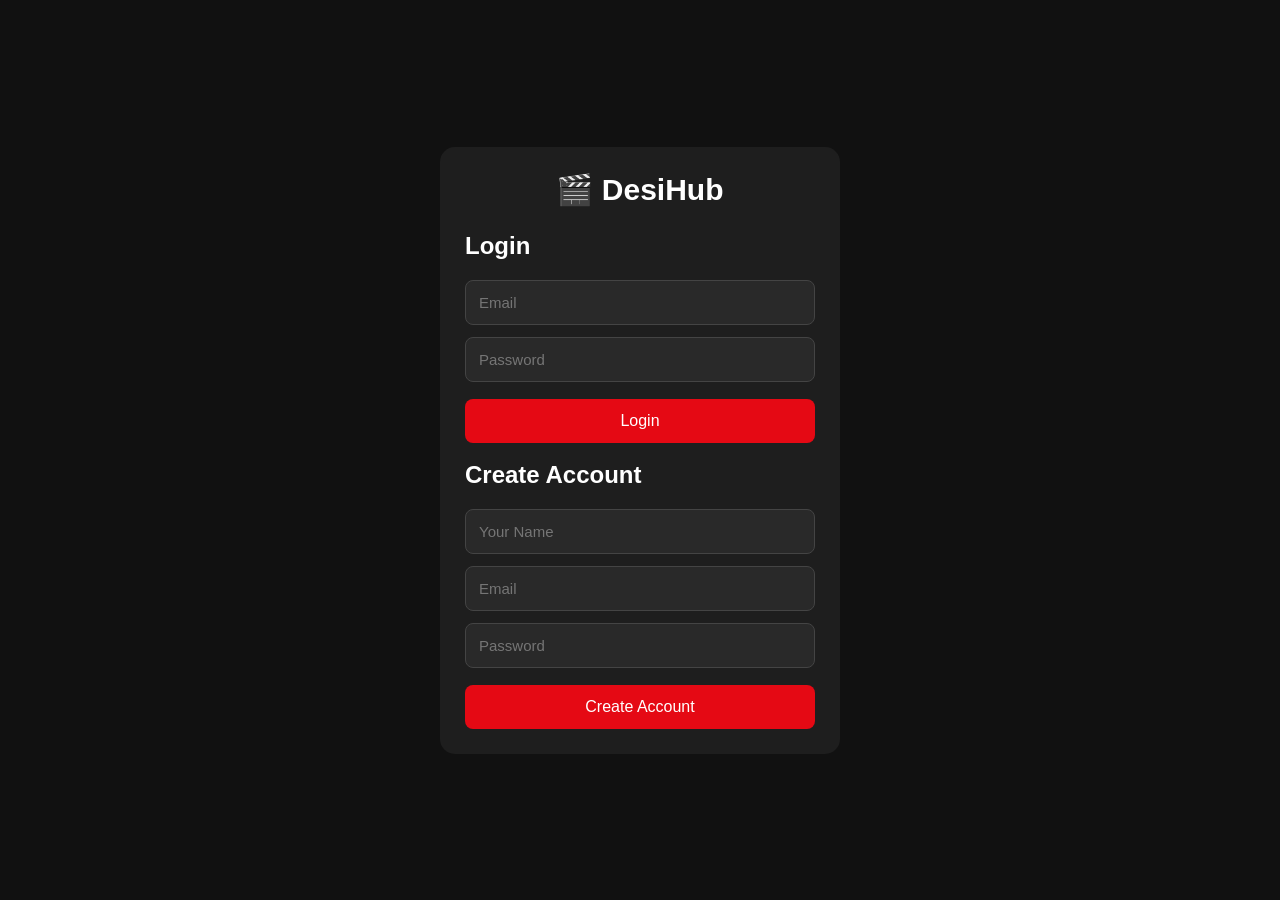
==== index.html/index.html @ a0372327 "Create index.html" ====
<!DOCTYPE html>
<html lang="hi">
<head>
  <meta charset="UTF-8">
  <meta name="viewport" content="width=device-width, initial-scale=1.0">

  <title>DesiHub - Premium Videos</title>

  <style>
    * {
      box-sizing: border-box;
      margin: 0;
      padding: 0;
    }

    body {
      font-family: Arial, sans-serif;
      background: #111;
      color: #fff;
    }

    .hidden {
      display: none !important;
    }

    button {
      border: 0;
      cursor: pointer;
    }

    /* AUTH */

    .auth-screen {
      min-height: 100vh;
      display: flex;
      justify-content: center;
      align-items: center;
      padding: 20px;
    }

    .auth-box {
      width: 100%;
      max-width: 400px;
      background: #1e1e1e;
      padding: 25px;
      border-radius: 15px;
    }

    .logo {
      text-align: center;
      font-size: 30px;
      font-weight: bold;
      margin-bottom: 25px;
    }

    .auth-box h2 {
      margin-bottom: 20px;
    }

    .auth-box input {
      width: 100%;
      padding: 13px;
      margin-bottom: 12px;
      border-radius: 8px;
      border: 1px solid #444;
      background: #292929;
      color: white;
      font-size: 15px;
    }

    .primary-btn {
      width: 100%;
      padding: 13px;
      background: #e50914;
      color: white;
      border-radius: 8px;
      font-size: 16px;
      margin-top: 5px;
    }

    /* HEADER */

    .header {
      position: sticky;
      top: 0;
      z-index: 10;
      background: #181818;
      padding: 14px;
      border-bottom: 1px solid #333;
    }

    .header-row {
      max-width: 1100px;
      margin: auto;
      display: flex;
      align-items: center;
      gap: 12px;
    }

    .brand {
      font-size: 22px;
      font-weight: bold;
      white-space: nowrap;
    }

    #searchInput {
      flex: 1;
      padding: 11px;
      border-radius: 8px;
      border: 1px solid #444;
      background: #292929;
      color: white;
    }

    .profile-btn {
      background: #333;
      color: white;
      padding: 10px 12px;
      border-radius: 8px;
    }

    /* MAIN */

    .container {
      max-width: 1100px;
      margin: auto;
      padding: 18px;
    }

    .hero {
      background: linear-gradient(135deg, #321111, #252525);
      padding: 25px;
      border-radius: 15px;
      margin-bottom: 20px;
    }

    .hero h1 {
      font-size: 30px;
      margin-bottom: 8px;
    }

    .hero p {
      color: #ccc;
      margin-bottom: 15px;
    }

    .subscription-banner {
      background: #241818;
      border: 1px solid #e50914;
      padding: 18px;
      border-radius: 12px;
      margin-bottom: 20px;
    }

    .subscription-banner h3 {
      margin-bottom: 8px;
    }

    .plans {
      display: flex;
      gap: 8px;
      flex-wrap: wrap;
      margin-top: 12px;
    }

    .plan-btn {
      background: #e50914;
      color: white;
      padding: 10px 15px;
      border-radius: 8px;
    }

    /* CATEGORIES */

    .categories {
      display: flex;
      gap: 8px;
      overflow-x: auto;
      padding-bottom: 12px;
      margin-bottom: 15px;
    }

    .category-btn {
      flex-shrink: 0;
      background: #292929;
      color: white;
      padding: 10px 15px;
      border-radius: 20px;
    }

    .category-btn.active {
      background: #e50914;
    }

    /* VIDEO GRID */

    .video-grid {
      display: grid;
      grid-template-columns: repeat(3, 1fr);
      gap: 15px;
    }

    .video-card {
      background: #1e1e1e;
      border-radius: 12px;
      overflow: hidden;
      cursor: pointer;
    }

    .video-thumb {
      position: relative;
      width: 100%;
      aspect-ratio: 16 / 9;
      background: #222;
    }

    .video-thumb img {
      width: 100%;
      height: 100%;
      object-fit: cover;
    }

    .video-duration {
      position: absolute;
      bottom: 7px;
      right: 7px;
      background: #000;
      padding: 4px 6px;
      border-radius: 4px;
      font-size: 12px;
    }

    .video-info {
      padding: 12px;
    }

    .video-info h3 {
      font-size: 16px;
      margin-bottom: 7px;
    }

    .video-info p {
      color: #aaa;
      font-size: 13px;
    }

    /* MODAL */

    .modal {
      position: fixed;
      inset: 0;
      background: rgba(0,0,0,.8);
      display: flex;
      justify-content: center;
      align-items: center;
      padding: 15px;
      z-index: 100;
    }

    .modal-box {
      width: 100%;
      max-width: 600px;
      background: #1e1e1e;
      border-radius: 12px;
      padding: 20px;
      position: relative;
    }

    .close-btn {
      position: absolute;
      right: 12px;
      top: 10px;
      background: #333;
      color: white;
      width: 35px;
      height: 35px;
      border-radius: 50%;
    }

    .modal-box h2 {
      margin-bottom: 15px;
    }

    .video-player {
      width: 100%;
      max-height: 70vh;
      background: black;
    }

    .profile-info {
      line-height: 2;
      color: #ccc;
    }

    /* TOAST */

    .toast {
      position: fixed;
      left: 50%;
      bottom: 25px;
      transform: translateX(-50%);
      background: white;
      color: black;
      padding: 12px 18px;
      border-radius: 8px;
      display: none;
      z-index: 999;
    }

    /* MOBILE */

    @media (max-width: 700px) {

      .header-row {
        flex-wrap: wrap;
      }

      .brand {
        width: 100%;
      }

      #searchInput {
        width: 100%;
        flex: 1;
      }

      .video-grid {
        grid-template-columns: repeat(2, 1fr);
        gap: 10px;
      }

      .container {
        padding: 12px;
      }

      .hero h1 {
        font-size: 24px;
      }

      .video-info {
        padding: 9px;
      }

      .video-info h3 {
        font-size: 14px;
      }

      .video-info p {
        font-size: 12px;
      }
    }

    @media (max-width: 430px) {
      .video-grid {
        grid-template-columns: 1fr;
      }
    }
  </style>
</head>

<body>

  <!-- LOGIN / SIGNUP -->

  <div id="authScreen" class="auth-screen">

    <div class="auth-box">

      <div class="logo">
        🎬 DesiHub
      </div>

      <h2>Login</h2>

      <form id="loginForm">

        <input
          type="email"
          id="loginEmail"
          placeholder="Email"
          required
        >

        <input
          type="password"
          id="loginPassword"
          placeholder="Password"
          required
        >

        <button class="primary-btn" type="submit">
          Login
        </button>

      </form>

      <br>

      <h2>Create Account</h2>

      <form id="signupForm">

        <input
          type="text"
          id="signupName"
          placeholder="Your Name"
          required
        >

        <input
          type="email"
          id="signupEmail"
          placeholder="Email"
          required
        >

        <input
          type="password"
          id="signupPassword"
          placeholder="Password"
          required
        >

        <button class="primary-btn" type="submit">
          Create Account
        </button>

      </form>

    </div>

  </div>


  <!-- MAIN APP -->

  <div id="mainApp" class="hidden">

    <header class="header">

      <div class="header-row">

        <div class="brand">
          🎬 DesiHub
        </div>

        <input
          type="search"
          id="searchInput"
          placeholder="Search videos..."
        >

        <button
          class="profile-btn"
          onclick="document.getElementById('profileModal').classList.remove('hidden')"
        >
          👤
        </button>

      </div>

    </header>


    <main class="container">

      <!-- HERO -->

      <section class="hero">

        <h1>Welcome to DesiHub</h1>

        <p>
          Premium videos और entertainment का मजा लें।
        </p>

        <p>
          Status:
          <strong class="premiumStatus">
            Free Plan
          </strong>
        </p>

      </section>


      <!-- SUBSCRIPTION -->

      <section
        id="subscriptionBanner"
        class="subscription-banner"
      >

        <h3>⭐ Premium Membership</h3>

        <p>
          Premium videos देखने के लिए अपना plan चुनें।
        </p>

        <div class="plans">

          <button
            class="plan-btn"
            data-plan="monthly"
          >
            ₹99 / Month
          </button>

          <button
            class="plan-btn"
            data-plan="quarterly"
          >
            ₹249 / 3 Months
          </button>

          <button
            class="plan-btn"
            data-plan="yearly"
          >
            ₹799 / Year
          </button>

        </div>

      </section>


      <!-- CATEGORIES -->

      <div class="categories">

        <button
          class="category-btn active"
          data-category="all"
        >
          All
        </button>

        <button
          class="category-btn"
          data-category="witchymoye"
        >
          Witchy Moye
        </button>

        <button
          class="category-btn"
          data-category="drama"
        >
          Drama
        </button>

        <button
          class="category-btn"
          data-category="comedy"
        >
          Comedy
        </button>

        <button
          class="category-btn"
          data-category="action"
        >
          Action
        </button>

      </div>


      <!-- VIDEOS -->

      <section>

        <h2 style="margin-bottom:15px;">
          Latest Videos
        </h2>

        <div
          id="videoGrid"
          class="video-grid"
        >
        </div>

      </section>

    </main>

  </div>


  <!-- PAYMENT MODAL -->

  <div
    id="paymentModal"
    class="modal hidden"
  >

    <div class="modal-box">

      <button
        class="close-btn"
        data-close-modal="paymentModal"
      >
        ×
      </button>

      <h2>⭐ Premium Plans</h2>

      <p style="color:#aaa;margin-bottom:15px;">
        अपना Premium plan चुनें।
      </p>

      <button
        class="primary-btn"
        data-plan="monthly"
      >
        ₹99 — Monthly
      </button>

      <button
        class="primary-btn"
        data-plan="quarterly"
      >
        ₹249 — Quarterly
      </button>

      <button
        class="primary-btn"
        data-plan="yearly"
      >
        ₹799 — Yearly
      </button>

    </div>

  </div>


  <!-- PROFILE MODAL -->

  <div
    id="profileModal"
    class="modal hidden"
  >

    <div class="modal-box">

      <button
        class="close-btn"
        data-close-modal="profileModal"
      >
        ×
      </button>

      <h2>👤 Profile</h2>

      <div class="profile-info">

        <p>
          Name:
          <strong class="userName">
            User
          </strong>
        </p>

        <p>
          Email:
          <strong class="userEmail">
          </strong>
        </p>

        <p>
          Plan:
          <strong class="premiumStatus">
            Free Plan
          </strong>
        </p>

      </div>

      <br>

      <button
        id="logoutBtn"
        class="primary-btn"
      >
        Logout
      </button>

    </div>

  </div>


  <!-- VIDEO PLAYER -->

  <div
    id="playerModal"
    class="modal hidden"
  >

    <div class="modal-box">

      <button
        class="close-btn"
        data-close-modal="playerModal"
      >
        ×
      </button>

      <h2 id="playerTitle">
        Video
      </h2>

      <video
        id="videoPlayer"
        class="video-player"
        controls
        playsinline
      ></video>

    </div>

  </div>


  <!-- TOAST -->

  <div id="toast" class="toast"></div>


  <!-- TELEGRAM -->

  <script src="https://telegram.org/js/telegram-web-app.js"></script>

  <script src="js/telegram.js"></script>

  <script src="js/user.js"></script>

</body>
</html>
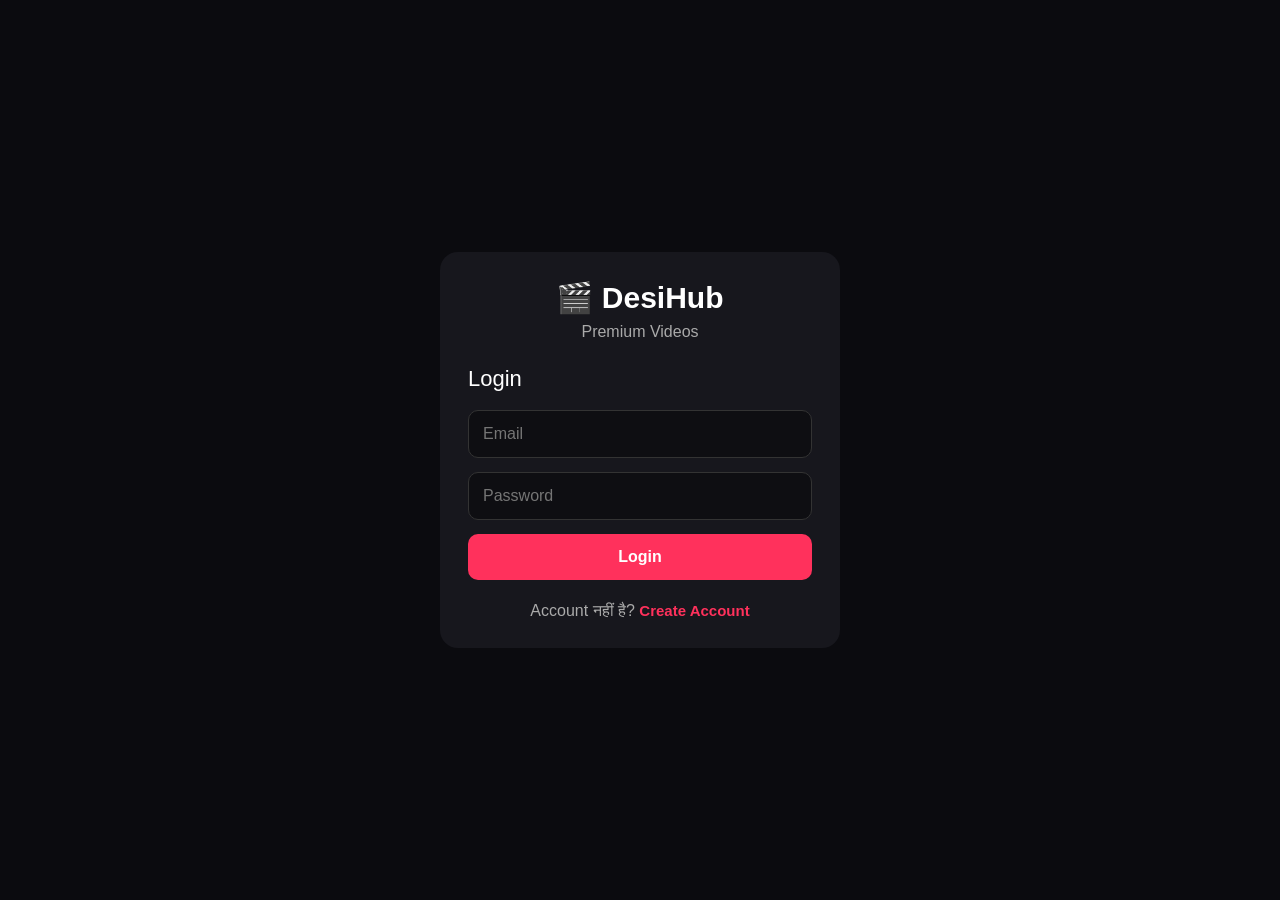
==== commit 7002854a: "Update index.html" ====
--- a/index.html/index.html
+++ b/index.html/index.html
@@ -1,741 +1,414 @@
 <!DOCTYPE html>
 <html lang="hi">
 <head>
-  <meta charset="UTF-8">
-  <meta name="viewport" content="width=device-width, initial-scale=1.0">
-
-  <title>DesiHub - Premium Videos</title>
-
-  <style>
-    * {
-      box-sizing: border-box;
-      margin: 0;
-      padding: 0;
-    }
-
-    body {
-      font-family: Arial, sans-serif;
-      background: #111;
-      color: #fff;
-    }
-
-    .hidden {
-      display: none !important;
-    }
-
-    button {
-      border: 0;
-      cursor: pointer;
-    }
-
-    /* AUTH */
-
-    .auth-screen {
-      min-height: 100vh;
-      display: flex;
-      justify-content: center;
-      align-items: center;
-      padding: 20px;
-    }
-
-    .auth-box {
-      width: 100%;
-      max-width: 400px;
-      background: #1e1e1e;
-      padding: 25px;
-      border-radius: 15px;
-    }
-
-    .logo {
-      text-align: center;
-      font-size: 30px;
-      font-weight: bold;
-      margin-bottom: 25px;
-    }
-
-    .auth-box h2 {
-      margin-bottom: 20px;
-    }
-
-    .auth-box input {
-      width: 100%;
-      padding: 13px;
-      margin-bottom: 12px;
-      border-radius: 8px;
-      border: 1px solid #444;
-      background: #292929;
-      color: white;
-      font-size: 15px;
-    }
-
-    .primary-btn {
-      width: 100%;
-      padding: 13px;
-      background: #e50914;
-      color: white;
-      border-radius: 8px;
-      font-size: 16px;
-      margin-top: 5px;
-    }
-
-    /* HEADER */
-
-    .header {
-      position: sticky;
-      top: 0;
-      z-index: 10;
-      background: #181818;
-      padding: 14px;
-      border-bottom: 1px solid #333;
-    }
-
-    .header-row {
-      max-width: 1100px;
-      margin: auto;
-      display: flex;
-      align-items: center;
-      gap: 12px;
-    }
-
-    .brand {
-      font-size: 22px;
-      font-weight: bold;
-      white-space: nowrap;
-    }
-
-    #searchInput {
-      flex: 1;
-      padding: 11px;
-      border-radius: 8px;
-      border: 1px solid #444;
-      background: #292929;
-      color: white;
-    }
-
-    .profile-btn {
-      background: #333;
-      color: white;
-      padding: 10px 12px;
-      border-radius: 8px;
-    }
-
-    /* MAIN */
-
-    .container {
-      max-width: 1100px;
-      margin: auto;
-      padding: 18px;
-    }
-
-    .hero {
-      background: linear-gradient(135deg, #321111, #252525);
-      padding: 25px;
-      border-radius: 15px;
-      margin-bottom: 20px;
-    }
-
-    .hero h1 {
-      font-size: 30px;
-      margin-bottom: 8px;
-    }
-
-    .hero p {
-      color: #ccc;
-      margin-bottom: 15px;
-    }
-
-    .subscription-banner {
-      background: #241818;
-      border: 1px solid #e50914;
-      padding: 18px;
-      border-radius: 12px;
-      margin-bottom: 20px;
-    }
-
-    .subscription-banner h3 {
-      margin-bottom: 8px;
-    }
-
-    .plans {
-      display: flex;
-      gap: 8px;
-      flex-wrap: wrap;
-      margin-top: 12px;
-    }
-
-    .plan-btn {
-      background: #e50914;
-      color: white;
-      padding: 10px 15px;
-      border-radius: 8px;
-    }
-
-    /* CATEGORIES */
-
-    .categories {
-      display: flex;
-      gap: 8px;
-      overflow-x: auto;
-      padding-bottom: 12px;
-      margin-bottom: 15px;
-    }
-
-    .category-btn {
-      flex-shrink: 0;
-      background: #292929;
-      color: white;
-      padding: 10px 15px;
-      border-radius: 20px;
-    }
-
-    .category-btn.active {
-      background: #e50914;
-    }
-
-    /* VIDEO GRID */
-
-    .video-grid {
-      display: grid;
-      grid-template-columns: repeat(3, 1fr);
-      gap: 15px;
-    }
-
-    .video-card {
-      background: #1e1e1e;
-      border-radius: 12px;
-      overflow: hidden;
-      cursor: pointer;
-    }
-
-    .video-thumb {
-      position: relative;
-      width: 100%;
-      aspect-ratio: 16 / 9;
-      background: #222;
-    }
-
-    .video-thumb img {
-      width: 100%;
-      height: 100%;
-      object-fit: cover;
-    }
-
-    .video-duration {
-      position: absolute;
-      bottom: 7px;
-      right: 7px;
-      background: #000;
-      padding: 4px 6px;
-      border-radius: 4px;
-      font-size: 12px;
-    }
-
-    .video-info {
-      padding: 12px;
-    }
-
-    .video-info h3 {
-      font-size: 16px;
-      margin-bottom: 7px;
-    }
-
-    .video-info p {
-      color: #aaa;
-      font-size: 13px;
-    }
-
-    /* MODAL */
-
-    .modal {
-      position: fixed;
-      inset: 0;
-      background: rgba(0,0,0,.8);
-      display: flex;
-      justify-content: center;
-      align-items: center;
-      padding: 15px;
-      z-index: 100;
-    }
-
-    .modal-box {
-      width: 100%;
-      max-width: 600px;
-      background: #1e1e1e;
-      border-radius: 12px;
-      padding: 20px;
-      position: relative;
-    }
-
-    .close-btn {
-      position: absolute;
-      right: 12px;
-      top: 10px;
-      background: #333;
-      color: white;
-      width: 35px;
-      height: 35px;
-      border-radius: 50%;
-    }
-
-    .modal-box h2 {
-      margin-bottom: 15px;
-    }
-
-    .video-player {
-      width: 100%;
-      max-height: 70vh;
-      background: black;
-    }
-
-    .profile-info {
-      line-height: 2;
-      color: #ccc;
-    }
-
-    /* TOAST */
-
-    .toast {
-      position: fixed;
-      left: 50%;
-      bottom: 25px;
-      transform: translateX(-50%);
-      background: white;
-      color: black;
-      padding: 12px 18px;
-      border-radius: 8px;
-      display: none;
-      z-index: 999;
-    }
-
-    /* MOBILE */
-
-    @media (max-width: 700px) {
-
-      .header-row {
-        flex-wrap: wrap;
-      }
-
-      .brand {
-        width: 100%;
-      }
-
-      #searchInput {
-        width: 100%;
-        flex: 1;
-      }
-
-      .video-grid {
-        grid-template-columns: repeat(2, 1fr);
-        gap: 10px;
-      }
-
-      .container {
-        padding: 12px;
-      }
-
-      .hero h1 {
-        font-size: 24px;
-      }
-
-      .video-info {
-        padding: 9px;
-      }
-
-      .video-info h3 {
-        font-size: 14px;
-      }
-
-      .video-info p {
-        font-size: 12px;
-      }
-    }
-
-    @media (max-width: 430px) {
-      .video-grid {
-        grid-template-columns: 1fr;
-      }
-    }
-  </style>
+<meta charset="UTF-8">
+<meta name="viewport" content="width=device-width, initial-scale=1.0">
+<title>DesiHub</title>
+
+<style>
+*{
+    box-sizing:border-box;
+    margin:0;
+    padding:0;
+}
+
+body{
+    font-family:Arial,sans-serif;
+    background:#0b0b0f;
+    color:white;
+}
+
+button{
+    border:0;
+    cursor:pointer;
+}
+
+.auth-screen{
+    min-height:100vh;
+    display:flex;
+    align-items:center;
+    justify-content:center;
+    padding:20px;
+}
+
+.auth-box{
+    width:100%;
+    max-width:400px;
+    background:#17171d;
+    padding:28px;
+    border-radius:18px;
+}
+
+.logo{
+    text-align:center;
+    font-size:30px;
+    font-weight:bold;
+    margin-bottom:8px;
+}
+
+.subtitle{
+    text-align:center;
+    color:#aaa;
+    margin-bottom:25px;
+}
+
+input{
+    width:100%;
+    padding:14px;
+    margin-bottom:14px;
+    border-radius:10px;
+    border:1px solid #333;
+    background:#0e0e12;
+    color:white;
+    font-size:16px;
+}
+
+.btn{
+    width:100%;
+    padding:14px;
+    border-radius:10px;
+    background:#ff315c;
+    color:white;
+    font-size:16px;
+    font-weight:bold;
+    margin-bottom:12px;
+}
+
+.switch{
+    text-align:center;
+    color:#aaa;
+    margin-top:10px;
+}
+
+.switch button{
+    background:none;
+    color:#ff315c;
+    font-weight:bold;
+    font-size:15px;
+}
+
+.main-app{
+    display:none;
+    min-height:100vh;
+}
+
+header{
+    padding:16px;
+    background:#15151b;
+    display:flex;
+    justify-content:space-between;
+    align-items:center;
+}
+
+.brand{
+    font-size:24px;
+    font-weight:bold;
+}
+
+.logout{
+    background:#292930;
+    color:white;
+    padding:9px 14px;
+    border-radius:8px;
+}
+
+.container{
+    padding:18px;
+}
+
+.hero{
+    background:linear-gradient(135deg,#40152a,#171725);
+    padding:25px;
+    border-radius:18px;
+    margin-bottom:20px;
+}
+
+.hero h1{
+    margin-bottom:8px;
+}
+
+.hero p{
+    color:#ccc;
+}
+
+.section-title{
+    margin:20px 0 12px;
+}
+
+.video-grid{
+    display:grid;
+    grid-template-columns:repeat(auto-fit,minmax(160px,1fr));
+    gap:15px;
+}
+
+.video-card{
+    background:#18181e;
+    padding:12px;
+    border-radius:14px;
+    cursor:pointer;
+}
+
+.video-card h3{
+    margin-top:10px;
+    font-size:16px;
+}
+
+.video-card p{
+    color:#999;
+    margin-top:6px;
+    font-size:13px;
+}
+
+.player-modal{
+    display:none;
+    position:fixed;
+    inset:0;
+    background:rgba(0,0,0,.9);
+    align-items:center;
+    justify-content:center;
+    padding:15px;
+    z-index:1000;
+}
+
+.player-box{
+    width:100%;
+    max-width:700px;
+    background:#17171d;
+    padding:15px;
+    border-radius:15px;
+}
+
+.player-box video{
+    width:100%;
+    border-radius:10px;
+    background:#000;
+}
+
+.close{
+    background:#ff315c;
+    color:white;
+    padding:10px 16px;
+    border-radius:8px;
+    margin-top:12px;
+}
+
+.form-title{
+    font-size:22px;
+    margin-bottom:18px;
+}
+</style>
 </head>
 
 <body>
 
-  <!-- LOGIN / SIGNUP -->
-
-  <div id="authScreen" class="auth-screen">
+<!-- LOGIN / SIGNUP -->
+<div id="authScreen" class="auth-screen">
 
     <div class="auth-box">
 
-      <div class="logo">
-        🎬 DesiHub
-      </div>
-
-      <h2>Login</h2>
-
-      <form id="loginForm">
-
-        <input
-          type="email"
-          id="loginEmail"
-          placeholder="Email"
-          required
-        >
-
-        <input
-          type="password"
-          id="loginPassword"
-          placeholder="Password"
-          required
-        >
-
-        <button class="primary-btn" type="submit">
-          Login
+        <div class="logo">🎬 DesiHub</div>
+        <div class="subtitle">Premium Videos</div>
+
+        <!-- LOGIN -->
+        <div id="loginBox">
+
+            <div class="form-title">Login</div>
+
+            <form id="loginForm">
+
+                <input
+                    id="loginEmail"
+                    type="email"
+                    placeholder="Email"
+                    required
+                >
+
+                <input
+                    id="loginPassword"
+                    type="password"
+                    placeholder="Password"
+                    required
+                >
+
+                <button
+                    id="loginButton"
+                    class="btn"
+                    type="submit">
+                    Login
+                </button>
+
+            </form>
+
+            <div class="switch">
+                Account नहीं है?
+                <button
+                    type="button"
+                    onclick="showSignup()">
+                    Create Account
+                </button>
+            </div>
+
+        </div>
+
+
+        <!-- SIGNUP -->
+        <div id="signupBox" style="display:none;">
+
+            <div class="form-title">Create Account</div>
+
+            <form id="signupForm">
+
+                <input
+                    id="signupName"
+                    type="text"
+                    placeholder="Name"
+                    required
+                >
+
+                <input
+                    id="signupEmail"
+                    type="email"
+                    placeholder="Email"
+                    required
+                >
+
+                <input
+                    id="signupPassword"
+                    type="password"
+                    placeholder="Password"
+                    required
+                >
+
+                <button
+                    id="signupButton"
+                    class="btn"
+                    type="submit">
+                    Create Account
+                </button>
+
+            </form>
+
+            <div class="switch">
+                पहले से Account है?
+                <button
+                    type="button"
+                    onclick="showLogin()">
+                    Login
+                </button>
+            </div>
+
+        </div>
+
+    </div>
+</div>
+
+
+<!-- MAIN APP -->
+<div id="mainApp" class="main-app">
+
+    <header>
+
+        <div class="brand">🎬 DesiHub</div>
+
+        <button
+            id="logoutBtn"
+            class="logout"
+            type="button">
+            Logout
         </button>
 
-      </form>
-
-      <br>
-
-      <h2>Create Account</h2>
-
-      <form id="signupForm">
-
-        <input
-          type="text"
-          id="signupName"
-          placeholder="Your Name"
-          required
-        >
-
-        <input
-          type="email"
-          id="signupEmail"
-          placeholder="Email"
-          required
-        >
-
-        <input
-          type="password"
-          id="signupPassword"
-          placeholder="Password"
-          required
-        >
-
-        <button class="primary-btn" type="submit">
-          Create Account
+    </header>
+
+
+    <div class="container">
+
+        <div class="hero">
+
+            <h1>Welcome to DesiHub 👋</h1>
+
+            <p>
+                Premium videos एक ही जगह देखें।
+            </p>
+
+        </div>
+
+
+        <h2 class="section-title">
+            🎥 Videos
+        </h2>
+
+        <div
+            id="videoGrid"
+            class="video-grid">
+
+            <div style="padding:20px;text-align:center;">
+                Videos loading...
+            </div>
+
+        </div>
+
+    </div>
+
+</div>
+
+
+<!-- VIDEO PLAYER -->
+<div
+    id="playerModal"
+    class="player-modal">
+
+    <div class="player-box">
+
+        <h3
+            id="playerTitle"
+            style="margin-bottom:12px;">
+        </h3>
+
+        <video
+            id="videoPlayer"
+            controls
+            playsinline>
+        </video>
+
+        <button
+            class="close"
+            type="button"
+            onclick="closePlayer()">
+            Close
         </button>
 
-      </form>
-
     </div>
 
-  </div>
-
-
-  <!-- MAIN APP -->
-
-  <div id="mainApp" class="hidden">
-
-    <header class="header">
-
-      <div class="header-row">
-
-        <div class="brand">
-          🎬 DesiHub
-        </div>
-
-        <input
-          type="search"
-          id="searchInput"
-          placeholder="Search videos..."
-        >
-
-        <button
-          class="profile-btn"
-          onclick="document.getElementById('profileModal').classList.remove('hidden')"
-        >
-          👤
-        </button>
-
-      </div>
-
-    </header>
-
-
-    <main class="container">
-
-      <!-- HERO -->
-
-      <section class="hero">
-
-        <h1>Welcome to DesiHub</h1>
-
-        <p>
-          Premium videos और entertainment का मजा लें।
-        </p>
-
-        <p>
-          Status:
-          <strong class="premiumStatus">
-            Free Plan
-          </strong>
-        </p>
-
-      </section>
-
-
-      <!-- SUBSCRIPTION -->
-
-      <section
-        id="subscriptionBanner"
-        class="subscription-banner"
-      >
-
-        <h3>⭐ Premium Membership</h3>
-
-        <p>
-          Premium videos देखने के लिए अपना plan चुनें।
-        </p>
-
-        <div class="plans">
-
-          <button
-            class="plan-btn"
-            data-plan="monthly"
-          >
-            ₹99 / Month
-          </button>
-
-          <button
-            class="plan-btn"
-            data-plan="quarterly"
-          >
-            ₹249 / 3 Months
-          </button>
-
-          <button
-            class="plan-btn"
-            data-plan="yearly"
-          >
-            ₹799 / Year
-          </button>
-
-        </div>
-
-      </section>
-
-
-      <!-- CATEGORIES -->
-
-      <div class="categories">
-
-        <button
-          class="category-btn active"
-          data-category="all"
-        >
-          All
-        </button>
-
-        <button
-          class="category-btn"
-          data-category="witchymoye"
-        >
-          Witchy Moye
-        </button>
-
-        <button
-          class="category-btn"
-          data-category="drama"
-        >
-          Drama
-        </button>
-
-        <button
-          class="category-btn"
-          data-category="comedy"
-        >
-          Comedy
-        </button>
-
-        <button
-          class="category-btn"
-          data-category="action"
-        >
-          Action
-        </button>
-
-      </div>
-
-
-      <!-- VIDEOS -->
-
-      <section>
-
-        <h2 style="margin-bottom:15px;">
-          Latest Videos
-        </h2>
-
-        <div
-          id="videoGrid"
-          class="video-grid"
-        >
-        </div>
-
-      </section>
-
-    </main>
-
-  </div>
-
-
-  <!-- PAYMENT MODAL -->
-
-  <div
-    id="paymentModal"
-    class="modal hidden"
-  >
-
-    <div class="modal-box">
-
-      <button
-        class="close-btn"
-        data-close-modal="paymentModal"
-      >
-        ×
-      </button>
-
-      <h2>⭐ Premium Plans</h2>
-
-      <p style="color:#aaa;margin-bottom:15px;">
-        अपना Premium plan चुनें।
-      </p>
-
-      <button
-        class="primary-btn"
-        data-plan="monthly"
-      >
-        ₹99 — Monthly
-      </button>
-
-      <button
-        class="primary-btn"
-        data-plan="quarterly"
-      >
-        ₹249 — Quarterly
-      </button>
-
-      <button
-        class="primary-btn"
-        data-plan="yearly"
-      >
-        ₹799 — Yearly
-      </button>
-
-    </div>
-
-  </div>
-
-
-  <!-- PROFILE MODAL -->
-
-  <div
-    id="profileModal"
-    class="modal hidden"
-  >
-
-    <div class="modal-box">
-
-      <button
-        class="close-btn"
-        data-close-modal="profileModal"
-      >
-        ×
-      </button>
-
-      <h2>👤 Profile</h2>
-
-      <div class="profile-info">
-
-        <p>
-          Name:
-          <strong class="userName">
-            User
-          </strong>
-        </p>
-
-        <p>
-          Email:
-          <strong class="userEmail">
-          </strong>
-        </p>
-
-        <p>
-          Plan:
-          <strong class="premiumStatus">
-            Free Plan
-          </strong>
-        </p>
-
-      </div>
-
-      <br>
-
-      <button
-        id="logoutBtn"
-        class="primary-btn"
-      >
-        Logout
-      </button>
-
-    </div>
-
-  </div>
-
-
-  <!-- VIDEO PLAYER -->
-
-  <div
-    id="playerModal"
-    class="modal hidden"
-  >
-
-    <div class="modal-box">
-
-      <button
-        class="close-btn"
-        data-close-modal="playerModal"
-      >
-        ×
-      </button>
-
-      <h2 id="playerTitle">
-        Video
-      </h2>
-
-      <video
-        id="videoPlayer"
-        class="video-player"
-        controls
-        playsinline
-      ></video>
-
-    </div>
-
-  </div>
-
-
-  <!-- TOAST -->
-
-  <div id="toast" class="toast"></div>
-
-
-  <!-- TELEGRAM -->
-
-  <script src="https://telegram.org/js/telegram-web-app.js"></script>
-
-  <script src="js/telegram.js"></script>
-
-  <script src="js/user.js"></script>
+</div>
+
+
+<script>
+
+function showSignup(){
+
+    document.getElementById("loginBox").style.display="none";
+
+    document.getElementById("signupBox").style.display="block";
+
+}
+
+
+function showLogin(){
+
+    document.getElementById("signupBox").style.display="none";
+
+    document.getElementById("loginBox").style.display="block";
+
+}
+
+</script>
+
+
+<!-- Telegram -->
+<script src="https://telegram.org/js/telegram-web-app.js"></script>
+
+<!-- User JavaScript -->
+<script src="./js/user.js"></script>
 
 </body>
 </html>
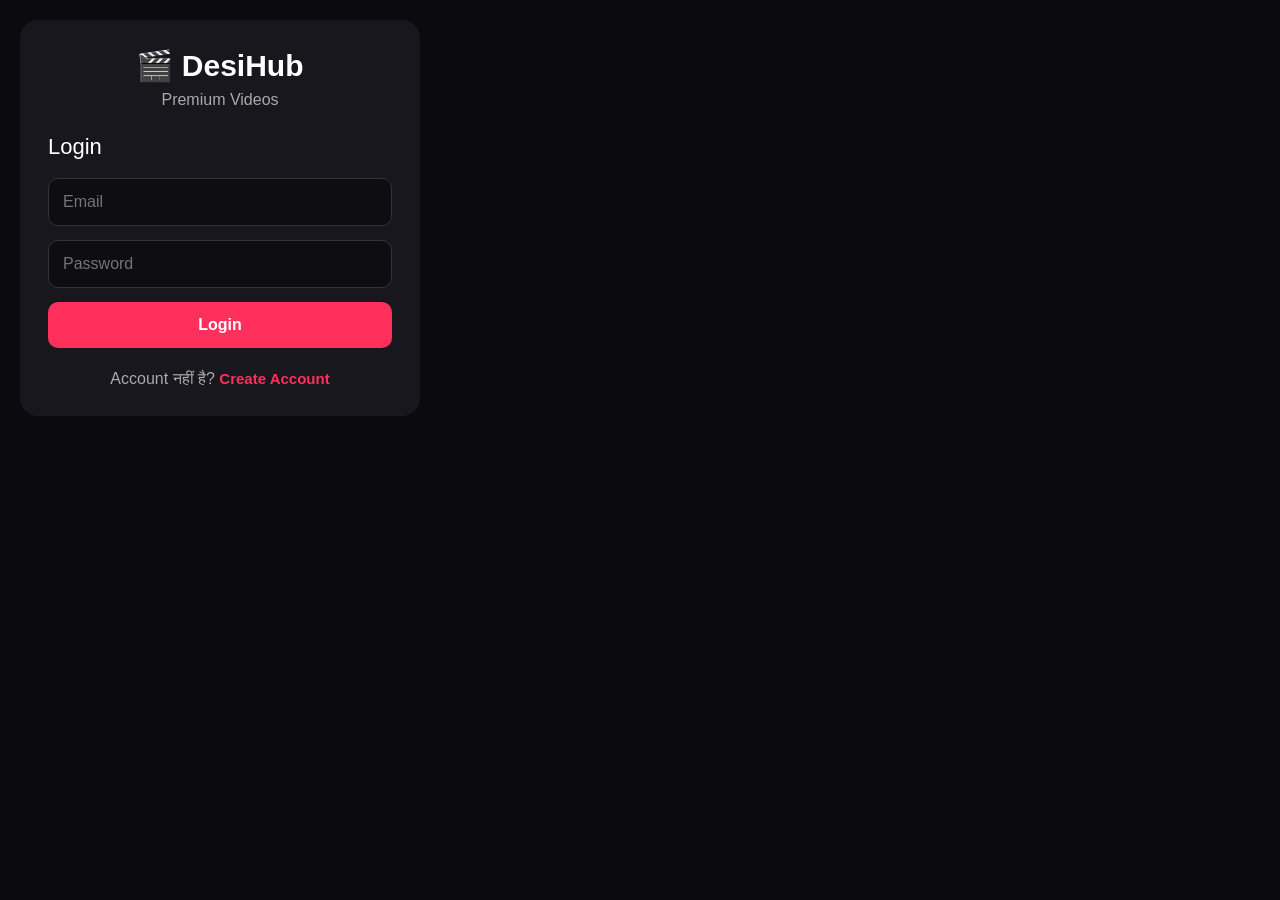
==== commit 4fd59d06: "Update user.js script source URL" ====
--- a/index.html/index.html
+++ b/index.html/index.html
@@ -408,7 +408,7 @@
 <script src="https://telegram.org/js/telegram-web-app.js"></script>
 
 <!-- User JavaScript -->
-<script src="./js/user.js"></script>
+<script src="https://keshvbari-beep.github.io/desihub-mini-app/js/user.js"></script>
 
 </body>
 </html>
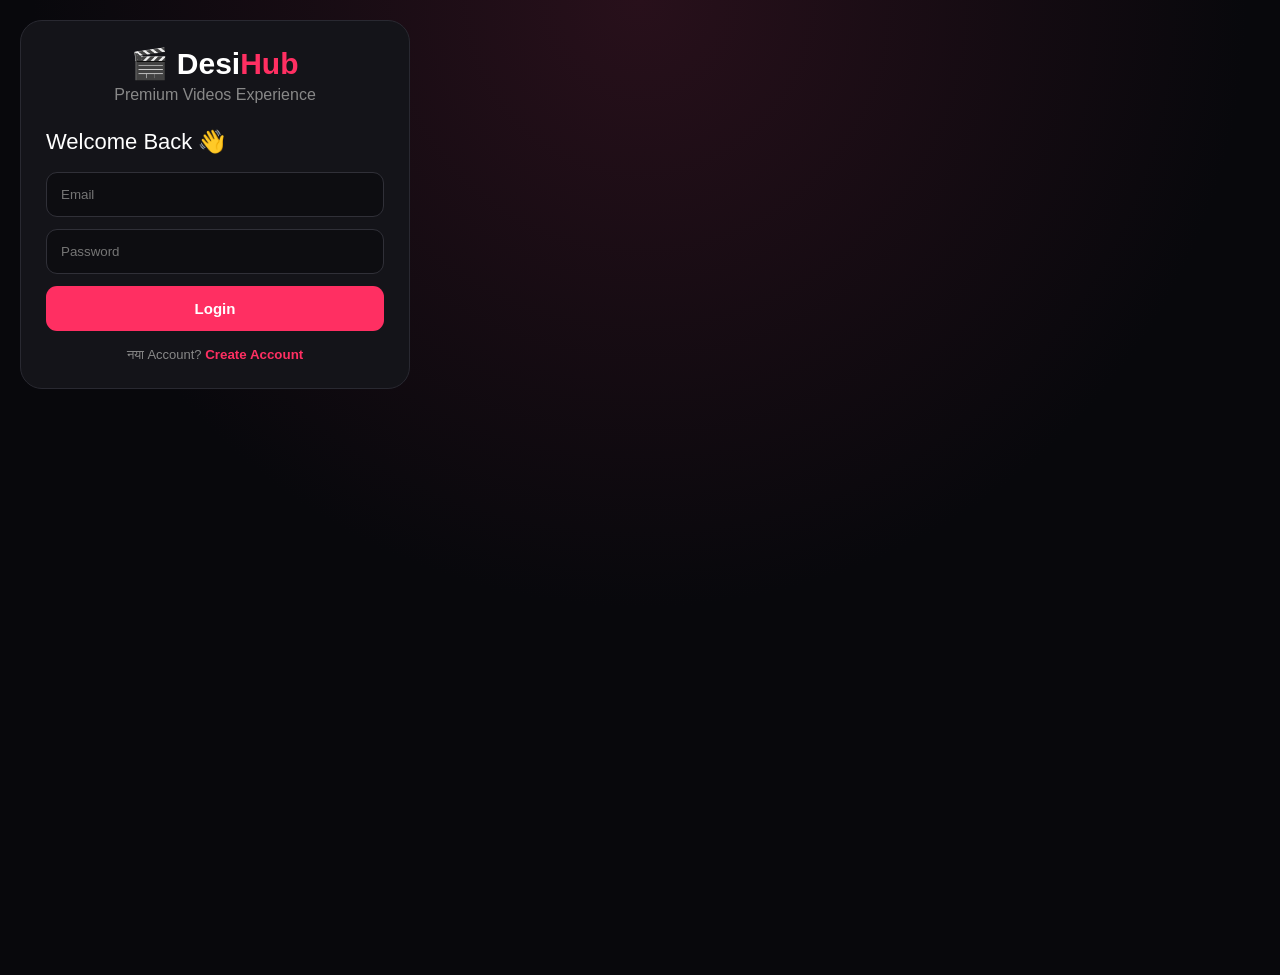
==== commit 485ef735: "Update index.html" ====
--- a/index.html/index.html
+++ b/index.html/index.html
@@ -2,20 +2,26 @@
 <html lang="hi">
 <head>
 <meta charset="UTF-8">
-<meta name="viewport" content="width=device-width, initial-scale=1.0">
-<title>DesiHub</title>
+<meta name="viewport" content="width=device-width,initial-scale=1.0">
+<meta name="theme-color" content="#09090d">
+<title>DesiHub - Premium Videos</title>
 
 <style>
 *{
-    box-sizing:border-box;
     margin:0;
     padding:0;
+    box-sizing:border-box;
 }
 
 body{
-    font-family:Arial,sans-serif;
-    background:#0b0b0f;
-    color:white;
+    font-family:Arial,Helvetica,sans-serif;
+    background:#08080c;
+    color:#fff;
+    padding-bottom:75px;
+}
+
+button,input{
+    font-family:inherit;
 }
 
 button{
@@ -23,200 +29,495 @@
     cursor:pointer;
 }
 
+.topbar{
+    position:sticky;
+    top:0;
+    z-index:100;
+    background:rgba(8,8,12,.96);
+    backdrop-filter:blur(12px);
+    padding:14px 16px;
+    border-bottom:1px solid #222229;
+}
+
+.topbar-row{
+    display:flex;
+    align-items:center;
+    justify-content:space-between;
+}
+
+.logo{
+    font-size:25px;
+    font-weight:800;
+}
+
+.logo span{
+    color:#ff2f62;
+}
+
+.profile-btn{
+    width:40px;
+    height:40px;
+    border-radius:50%;
+    background:#202027;
+    color:white;
+    font-size:19px;
+}
+
+.search{
+    margin-top:13px;
+    position:relative;
+}
+
+.search input{
+    width:100%;
+    background:#18181f;
+    border:1px solid #292931;
+    color:white;
+    border-radius:12px;
+    padding:13px 45px 13px 15px;
+    outline:none;
+    font-size:15px;
+}
+
+.search-icon{
+    position:absolute;
+    right:14px;
+    top:11px;
+    font-size:19px;
+}
+
+.container{
+    max-width:900px;
+    margin:auto;
+    padding:16px;
+}
+
+/* HERO */
+
+.hero{
+    min-height:230px;
+    border-radius:22px;
+    padding:25px;
+    display:flex;
+    align-items:flex-end;
+    background:
+    linear-gradient(0deg,rgba(0,0,0,.9),rgba(0,0,0,.05)),
+    linear-gradient(135deg,#58172e,#19192a);
+    margin-bottom:20px;
+    overflow:hidden;
+}
+
+.hero-content{
+    max-width:650px;
+}
+
+.badge{
+    display:inline-block;
+    background:#ff2f62;
+    padding:6px 10px;
+    border-radius:20px;
+    font-size:11px;
+    font-weight:bold;
+    margin-bottom:10px;
+}
+
+.hero h1{
+    font-size:28px;
+    margin-bottom:8px;
+}
+
+.hero p{
+    color:#ccc;
+    font-size:14px;
+    line-height:1.5;
+}
+
+.hero-btn{
+    margin-top:15px;
+    background:#fff;
+    color:#111;
+    padding:11px 18px;
+    border-radius:10px;
+    font-weight:bold;
+}
+
+/* PREMIUM */
+
+.premium{
+    background:linear-gradient(135deg,#25111b,#181820);
+    border:1px solid #44202e;
+    border-radius:18px;
+    padding:18px;
+    margin-bottom:24px;
+}
+
+.premium-row{
+    display:flex;
+    justify-content:space-between;
+    align-items:center;
+    gap:15px;
+}
+
+.premium h2{
+    font-size:18px;
+    margin-bottom:5px;
+}
+
+.premium p{
+    color:#aaa;
+    font-size:13px;
+}
+
+.join-btn{
+    background:#ff2f62;
+    color:#fff;
+    padding:11px 15px;
+    border-radius:10px;
+    font-weight:bold;
+    white-space:nowrap;
+}
+
+/* CATEGORY */
+
+.section-head{
+    display:flex;
+    align-items:center;
+    justify-content:space-between;
+    margin-bottom:13px;
+}
+
+.section-head h2{
+    font-size:20px;
+}
+
+.see{
+    color:#ff426d;
+    font-size:13px;
+}
+
+.categories{
+    display:flex;
+    gap:9px;
+    overflow-x:auto;
+    padding-bottom:8px;
+    margin-bottom:25px;
+}
+
+.categories::-webkit-scrollbar{
+    display:none;
+}
+
+.category{
+    background:#18181f;
+    border:1px solid #282830;
+    color:#ccc;
+    padding:9px 14px;
+    border-radius:22px;
+    white-space:nowrap;
+    font-size:13px;
+}
+
+.category.active{
+    background:#ff2f62;
+    color:#fff;
+    border-color:#ff2f62;
+}
+
+/* VIDEOS */
+
+.video-grid{
+    display:grid;
+    grid-template-columns:repeat(2,1fr);
+    gap:14px;
+}
+
+.video-card{
+    background:#141419;
+    border-radius:15px;
+    overflow:hidden;
+    border:1px solid #222229;
+    transition:.2s;
+}
+
+.video-card:active{
+    transform:scale(.98);
+}
+
+.thumb{
+    position:relative;
+    aspect-ratio:16/9;
+    background:#25252c;
+    overflow:hidden;
+}
+
+.thumb img{
+    width:100%;
+    height:100%;
+    object-fit:cover;
+}
+
+.play{
+    position:absolute;
+    left:50%;
+    top:50%;
+    transform:translate(-50%,-50%);
+    width:45px;
+    height:45px;
+    border-radius:50%;
+    background:rgba(255,47,98,.95);
+    display:flex;
+    align-items:center;
+    justify-content:center;
+    font-size:18px;
+}
+
+.duration{
+    position:absolute;
+    right:7px;
+    bottom:7px;
+    background:rgba(0,0,0,.8);
+    padding:4px 6px;
+    border-radius:5px;
+    font-size:11px;
+}
+
+.card-body{
+    padding:11px;
+}
+
+.card-title{
+    font-size:14px;
+    line-height:1.35;
+    margin-bottom:6px;
+}
+
+.card-meta{
+    color:#888;
+    font-size:11px;
+}
+
+/* EMPTY */
+
+.empty{
+    grid-column:1/-1;
+    text-align:center;
+    padding:35px 10px;
+    color:#888;
+}
+
+/* NAV */
+
+.bottom-nav{
+    position:fixed;
+    left:0;
+    right:0;
+    bottom:0;
+    height:65px;
+    background:rgba(14,14,19,.97);
+    border-top:1px solid #25252d;
+    display:flex;
+    justify-content:space-around;
+    align-items:center;
+    z-index:200;
+}
+
+.nav-item{
+    color:#777;
+    background:none;
+    text-align:center;
+    font-size:11px;
+}
+
+.nav-item div{
+    font-size:21px;
+    margin-bottom:3px;
+}
+
+.nav-item.active{
+    color:#ff2f62;
+}
+
+/* AUTH */
+
 .auth-screen{
     min-height:100vh;
     display:flex;
+    justify-content:center;
     align-items:center;
-    justify-content:center;
     padding:20px;
+    background:
+    radial-gradient(circle at top,#28101b,#08080c 55%);
 }
 
 .auth-box{
     width:100%;
-    max-width:400px;
-    background:#17171d;
-    padding:28px;
-    border-radius:18px;
-}
-
-.logo{
+    max-width:390px;
+    background:#141419;
+    border:1px solid #292931;
+    border-radius:22px;
+    padding:25px;
+}
+
+.auth-logo{
     text-align:center;
     font-size:30px;
     font-weight:bold;
-    margin-bottom:8px;
-}
-
-.subtitle{
+    margin-bottom:5px;
+}
+
+.auth-logo span{
+    color:#ff2f62;
+}
+
+.auth-sub{
     text-align:center;
-    color:#aaa;
+    color:#888;
     margin-bottom:25px;
 }
 
-input{
+.form-title{
+    font-size:22px;
+    margin-bottom:17px;
+}
+
+.input{
     width:100%;
     padding:14px;
-    margin-bottom:14px;
-    border-radius:10px;
-    border:1px solid #333;
-    background:#0e0e12;
+    background:#0d0d11;
     color:white;
-    font-size:16px;
-}
-
-.btn{
+    border:1px solid #303038;
+    border-radius:11px;
+    outline:none;
+    margin-bottom:12px;
+}
+
+.main-btn{
     width:100%;
     padding:14px;
-    border-radius:10px;
-    background:#ff315c;
+    border-radius:11px;
+    background:#ff2f62;
     color:white;
-    font-size:16px;
     font-weight:bold;
-    margin-bottom:12px;
+    font-size:15px;
 }
 
 .switch{
     text-align:center;
-    color:#aaa;
-    margin-top:10px;
+    margin-top:16px;
+    color:#888;
+    font-size:13px;
 }
 
 .switch button{
     background:none;
-    color:#ff315c;
+    color:#ff2f62;
     font-weight:bold;
-    font-size:15px;
-}
-
-.main-app{
+}
+
+/* MODAL */
+
+.modal{
+    position:fixed;
+    inset:0;
+    background:rgba(0,0,0,.88);
     display:none;
-    min-height:100vh;
-}
-
-header{
-    padding:16px;
+    align-items:flex-end;
+    justify-content:center;
+    z-index:500;
+}
+
+.modal-box{
+    width:100%;
+    max-width:700px;
     background:#15151b;
+    border-radius:22px 22px 0 0;
+    padding:18px;
+    max-height:90vh;
+    overflow:auto;
+}
+
+.modal-head{
     display:flex;
     justify-content:space-between;
     align-items:center;
-}
-
-.brand{
-    font-size:24px;
-    font-weight:bold;
-}
-
-.logout{
+    margin-bottom:15px;
+}
+
+.close{
+    width:35px;
+    height:35px;
+    border-radius:50%;
     background:#292930;
     color:white;
-    padding:9px 14px;
-    border-radius:8px;
-}
-
-.container{
-    padding:18px;
-}
-
-.hero{
-    background:linear-gradient(135deg,#40152a,#171725);
-    padding:25px;
-    border-radius:18px;
-    margin-bottom:20px;
-}
-
-.hero h1{
-    margin-bottom:8px;
-}
-
-.hero p{
-    color:#ccc;
-}
-
-.section-title{
-    margin:20px 0 12px;
-}
-
-.video-grid{
-    display:grid;
-    grid-template-columns:repeat(auto-fit,minmax(160px,1fr));
-    gap:15px;
-}
-
-.video-card{
-    background:#18181e;
-    padding:12px;
-    border-radius:14px;
-    cursor:pointer;
-}
-
-.video-card h3{
-    margin-top:10px;
-    font-size:16px;
-}
-
-.video-card p{
-    color:#999;
-    margin-top:6px;
-    font-size:13px;
-}
-
-.player-modal{
-    display:none;
-    position:fixed;
-    inset:0;
-    background:rgba(0,0,0,.9);
+    font-size:18px;
+}
+
+video{
+    width:100%;
+    border-radius:13px;
+    background:#000;
+}
+
+.profile-card{
+    text-align:center;
+    padding:15px;
+}
+
+.avatar{
+    width:75px;
+    height:75px;
+    border-radius:50%;
+    background:#ff2f62;
+    display:flex;
     align-items:center;
     justify-content:center;
-    padding:15px;
-    z-index:1000;
-}
-
-.player-box{
+    margin:5px auto 12px;
+    font-size:30px;
+}
+
+.logout{
     width:100%;
-    max-width:700px;
-    background:#17171d;
-    padding:15px;
-    border-radius:15px;
-}
-
-.player-box video{
-    width:100%;
+    padding:13px;
     border-radius:10px;
-    background:#000;
-}
-
-.close{
-    background:#ff315c;
-    color:white;
-    padding:10px 16px;
-    border-radius:8px;
-    margin-top:12px;
-}
-
-.form-title{
-    font-size:22px;
-    margin-bottom:18px;
+    background:#292930;
+    color:#fff;
+    margin-top:15px;
+}
+
+/* DESKTOP */
+
+@media(min-width:700px){
+    .video-grid{
+        grid-template-columns:repeat(3,1fr);
+    }
 }
 </style>
 </head>
 
 <body>
 
-<!-- LOGIN / SIGNUP -->
+<!-- AUTH SCREEN -->
 <div id="authScreen" class="auth-screen">
 
     <div class="auth-box">
 
-        <div class="logo">🎬 DesiHub</div>
-        <div class="subtitle">Premium Videos</div>
+        <div class="auth-logo">
+            🎬 Desi<span>Hub</span>
+        </div>
+
+        <div class="auth-sub">
+            Premium Videos Experience
+        </div>
 
         <!-- LOGIN -->
         <div id="loginBox">
 
-            <div class="form-title">Login</div>
+            <div class="form-title">Welcome Back 👋</div>
 
             <form id="loginForm">
 
                 <input
+                    class="input"
                     id="loginEmail"
                     type="email"
                     placeholder="Email"
@@ -224,6 +525,7 @@
                 >
 
                 <input
+                    class="input"
                     id="loginPassword"
                     type="password"
                     placeholder="Password"
@@ -232,7 +534,7 @@
 
                 <button
                     id="loginButton"
-                    class="btn"
+                    class="main-btn"
                     type="submit">
                     Login
                 </button>
@@ -240,32 +542,31 @@
             </form>
 
             <div class="switch">
-                Account नहीं है?
-                <button
-                    type="button"
-                    onclick="showSignup()">
+                नया Account?
+                <button type="button" onclick="showSignup()">
                     Create Account
                 </button>
             </div>
 
         </div>
 
-
         <!-- SIGNUP -->
         <div id="signupBox" style="display:none;">
 
-            <div class="form-title">Create Account</div>
+            <div class="form-title">Create Account 🎉</div>
 
             <form id="signupForm">
 
                 <input
+                    class="input"
                     id="signupName"
                     type="text"
-                    placeholder="Name"
+                    placeholder="Your Name"
                     required
                 >
 
                 <input
+                    class="input"
                     id="signupEmail"
                     type="email"
                     placeholder="Email"
@@ -273,15 +574,16 @@
                 >
 
                 <input
+                    class="input"
                     id="signupPassword"
                     type="password"
-                    placeholder="Password"
+                    placeholder="Create Password"
                     required
                 >
 
                 <button
                     id="signupButton"
-                    class="btn"
+                    class="main-btn"
                     type="submit">
                     Create Account
                 </button>
@@ -290,9 +592,7 @@
 
             <div class="switch">
                 पहले से Account है?
-                <button
-                    type="button"
-                    onclick="showLogin()">
+                <button type="button" onclick="showLogin()">
                     Login
                 </button>
             </div>
@@ -304,65 +604,228 @@
 
 
 <!-- MAIN APP -->
-<div id="mainApp" class="main-app">
-
-    <header>
-
-        <div class="brand">🎬 DesiHub</div>
+<div id="mainApp" style="display:none;">
+
+    <header class="topbar">
+
+        <div class="topbar-row">
+
+            <div class="logo">
+                🎬 Desi<span>Hub</span>
+            </div>
+
+            <button
+                class="profile-btn"
+                type="button"
+                onclick="openProfile()">
+                👤
+            </button>
+
+        </div>
+
+        <div class="search">
+
+            <input
+                id="searchInput"
+                type="text"
+                placeholder="Search videos..."
+                oninput="searchVideos()"
+            >
+
+            <span class="search-icon">🔍</span>
+
+        </div>
+
+    </header>
+
+
+    <main class="container">
+
+        <!-- HERO -->
+        <section class="hero">
+
+            <div class="hero-content">
+
+                <span class="badge">
+                    DESIHUB ORIGINAL
+                </span>
+
+                <h1>
+                    Entertainment का नया घर 🎬
+                </h1>
+
+                <p>
+                    Latest videos, exclusive content और
+                    premium entertainment एक ही जगह।
+                </p>
+
+                <button
+                    class="hero-btn"
+                    type="button"
+                    onclick="scrollToVideos()">
+                    ▶ Watch Now
+                </button>
+
+            </div>
+
+        </section>
+
+
+        <!-- PREMIUM -->
+        <section class="premium">
+
+            <div class="premium-row">
+
+                <div>
+
+                    <h2>👑 Go Premium</h2>
+
+                    <p>
+                        Premium videos और exclusive content unlock करें।
+                    </p>
+
+                </div>
+
+                <button
+                    class="join-btn"
+                    type="button"
+                    onclick="openPremium()">
+                    Join Now
+                </button>
+
+            </div>
+
+        </section>
+
+
+        <!-- CATEGORY -->
+        <div class="section-head">
+
+            <h2>Categories</h2>
+
+            <span class="see">
+                Explore
+            </span>
+
+        </div>
+
+        <div class="categories">
+
+            <button
+                class="category active"
+                onclick="filterCategory('All',this)">
+                All
+            </button>
+
+            <button
+                class="category"
+                onclick="filterCategory('Drama',this)">
+                Drama
+            </button>
+
+            <button
+                class="category"
+                onclick="filterCategory('Comedy',this)">
+                Comedy
+            </button>
+
+            <button
+                class="category"
+                onclick="filterCategory('Action',this)">
+                Action
+            </button>
+
+            <button
+                class="category"
+                onclick="filterCategory('Romance',this)">
+                Romance
+            </button>
+
+        </div>
+
+
+        <!-- VIDEO SECTION -->
+        <div id="videosSection">
+
+            <div class="section-head">
+
+                <h2>🔥 Latest Videos</h2>
+
+                <span class="see">
+                    New
+                </span>
+
+            </div>
+
+            <div
+                id="videoGrid"
+                class="video-grid">
+
+                <div class="empty">
+                    Videos loading...
+                </div>
+
+            </div>
+
+        </div>
+
+    </main>
+
+
+    <!-- BOTTOM NAV -->
+    <nav class="bottom-nav">
 
         <button
-            id="logoutBtn"
-            class="logout"
-            type="button">
-            Logout
+            class="nav-item active"
+            onclick="scrollTopPage()">
+            <div>🏠</div>
+            Home
         </button>
 
-    </header>
-
-
-    <div class="container">
-
-        <div class="hero">
-
-            <h1>Welcome to DesiHub 👋</h1>
-
-            <p>
-                Premium videos एक ही जगह देखें।
-            </p>
-
-        </div>
-
-
-        <h2 class="section-title">
-            🎥 Videos
-        </h2>
-
-        <div
-            id="videoGrid"
-            class="video-grid">
-
-            <div style="padding:20px;text-align:center;">
-                Videos loading...
-            </div>
-
-        </div>
-
-    </div>
+        <button
+            class="nav-item"
+            onclick="focusSearch()">
+            <div>🔍</div>
+            Search
+        </button>
+
+        <button
+            class="nav-item"
+            onclick="openPremium()">
+            <div>👑</div>
+            Premium
+        </button>
+
+        <button
+            class="nav-item"
+            onclick="openProfile()">
+            <div>👤</div>
+            Profile
+        </button>
+
+    </nav>
 
 </div>
 
 
 <!-- VIDEO PLAYER -->
-<div
-    id="playerModal"
-    class="player-modal">
-
-    <div class="player-box">
-
-        <h3
-            id="playerTitle"
-            style="margin-bottom:12px;">
-        </h3>
+<div id="playerModal" class="modal">
+
+    <div class="modal-box">
+
+        <div class="modal-head">
+
+            <h3 id="playerTitle">
+                Video
+            </h3>
+
+            <button
+                class="close"
+                onclick="closePlayer()">
+                ✕
+            </button>
+
+        </div>
 
         <video
             id="videoPlayer"
@@ -370,45 +833,206 @@
             playsinline>
         </video>
 
-        <button
-            class="close"
-            type="button"
-            onclick="closePlayer()">
-            Close
-        </button>
-
     </div>
 
 </div>
 
 
+<!-- PREMIUM MODAL -->
+<div id="premiumModal" class="modal">
+
+    <div class="modal-box">
+
+        <div class="modal-head">
+
+            <h3>👑 DesiHub Premium</h3>
+
+            <button
+                class="close"
+                onclick="closePremium()">
+                ✕
+            </button>
+
+        </div>
+
+        <div style="text-align:center;padding:20px 5px;">
+
+            <div style="font-size:45px;margin-bottom:10px;">
+                👑
+            </div>
+
+            <h2>Premium Content Unlock करें</h2>
+
+            <p style="color:#999;margin:10px 0 20px;">
+                Exclusive videos और premium content देखें।
+            </p>
+
+            <button
+                class="main-btn"
+                onclick="alert('Payment system अगला step में जोड़ा जाएगा।')">
+                Continue to Payment
+            </button>
+
+        </div>
+
+    </div>
+
+</div>
+
+
+<!-- PROFILE MODAL -->
+<div id="profileModal" class="modal">
+
+    <div class="modal-box">
+
+        <div class="modal-head">
+
+            <h3>My Profile</h3>
+
+            <button
+                class="close"
+                onclick="closeProfile()">
+                ✕
+            </button>
+
+        </div>
+
+        <div class="profile-card">
+
+            <div class="avatar">👤</div>
+
+            <h2 class="userName">User</h2>
+
+            <p
+                class="userEmail"
+                style="color:#888;margin-top:5px;">
+            </p>
+
+            <button
+                id="logoutBtn"
+                class="logout"
+                type="button">
+                Logout
+            </button>
+
+        </div>
+
+    </div>
+
+</div>
+
+
 <script>
 
 function showSignup(){
-
     document.getElementById("loginBox").style.display="none";
-
     document.getElementById("signupBox").style.display="block";
-
-}
-
+}
 
 function showLogin(){
-
     document.getElementById("signupBox").style.display="none";
-
     document.getElementById("loginBox").style.display="block";
-
-}
+}
+
+function openProfile(){
+    document.getElementById("profileModal").style.display="flex";
+}
+
+function closeProfile(){
+    document.getElementById("profileModal").style.display="none";
+}
+
+function openPremium(){
+    document.getElementById("premiumModal").style.display="flex";
+}
+
+function closePremium(){
+    document.getElementById("premiumModal").style.display="none";
+}
+
+function scrollToVideos(){
+    document.getElementById("videosSection").scrollIntoView({
+        behavior:"smooth"
+    });
+}
+
+function scrollTopPage(){
+    window.scrollTo({
+        top:0,
+        behavior:"smooth"
+    });
+}
+
+function focusSearch(){
+    const input=document.getElementById("searchInput");
+    input.focus();
+    window.scrollTo({top:0,behavior:"smooth"});
+}
+
+function searchVideos(){
+
+    const query=document
+        .getElementById("searchInput")
+        .value
+        .toLowerCase()
+        .trim();
+
+    const cards=document.querySelectorAll(".video-card");
+
+    cards.forEach(card=>{
+
+        const text=card.innerText.toLowerCase();
+
+        card.style.display=
+            !query || text.includes(query)
+            ? ""
+            : "none";
+
+    });
+}
+
+function filterCategory(category,button){
+
+    document
+        .querySelectorAll(".category")
+        .forEach(btn=>btn.classList.remove("active"));
+
+    button.classList.add("active");
+
+    const cards=document.querySelectorAll(".video-card");
+
+    cards.forEach(card=>{
+
+        const cardCategory=
+            card.getAttribute("data-category") || "";
+
+        card.style.display=
+            category==="All" ||
+            cardCategory===category
+            ? ""
+            : "none";
+
+    });
+}
+
+window.addEventListener("click",function(e){
+
+    document.querySelectorAll(".modal").forEach(modal=>{
+
+        if(e.target===modal){
+            modal.style.display="none";
+        }
+
+    });
+
+});
 
 </script>
 
 
-<!-- Telegram -->
 <script src="https://telegram.org/js/telegram-web-app.js"></script>
 
-<!-- User JavaScript -->
 <script src="https://keshvbari-beep.github.io/desihub-mini-app/js/user.js"></script>
 
 </body>
-</html>
+    </html>
